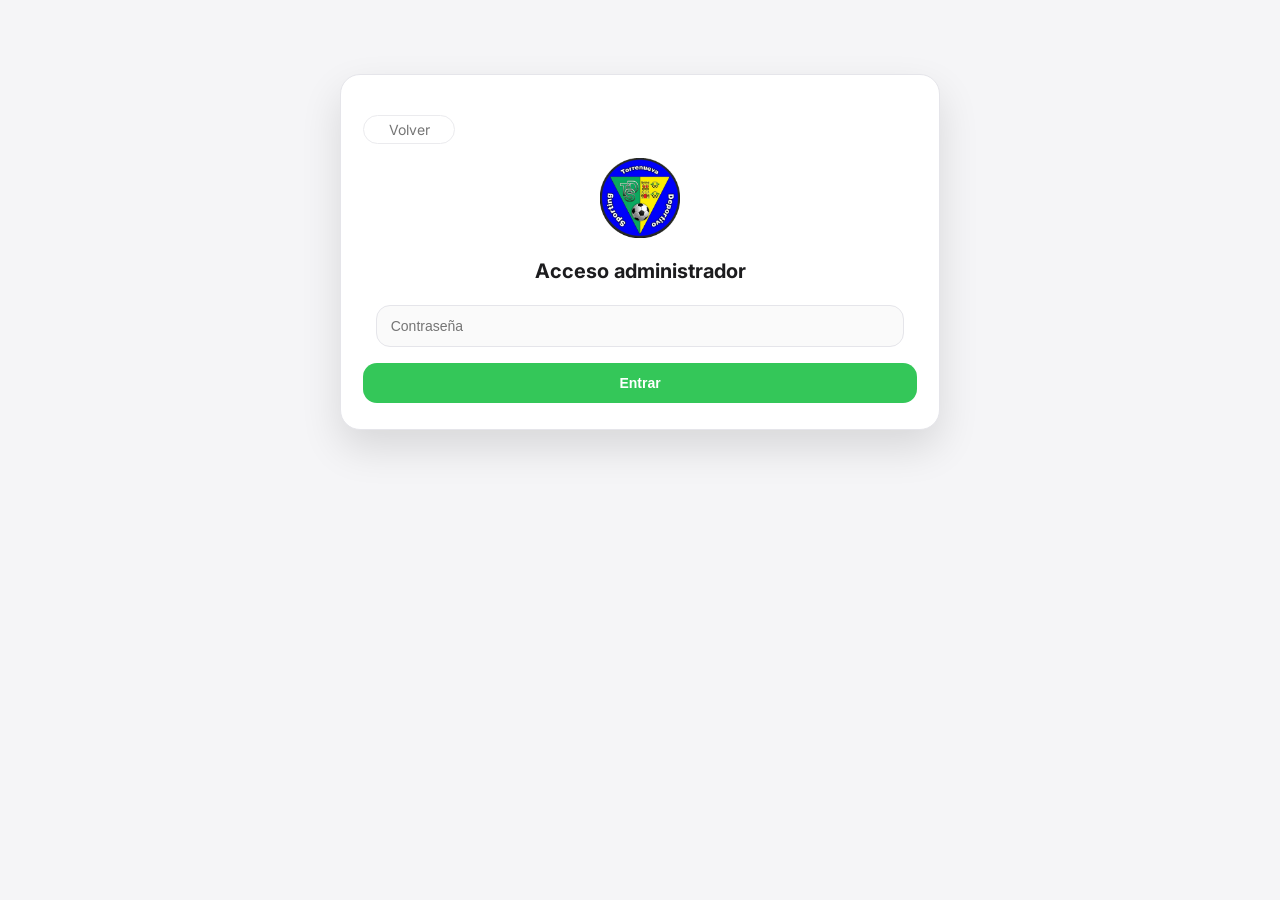
==== admin.html @ 83bc1b35 "Añadido el panel de control y el modal de la info de cada partido" ====
<!DOCTYPE html>
<html lang="es">
<head>
  <meta charset="UTF-8">
  <meta name="viewport" content="width=device-width, initial-scale=1.0">
  <link rel="icon" type="image/png" href="img/escudo-mid.png">
  <link rel="apple-touch-icon" sizes="180x180" href="img/marcadorIphone.png">
  
  <title>Panel Administrador · Sporting Torrenueva</title>

  <!-- CSS -->
  <link rel="stylesheet" href="assets/css/admin.css">

  <!-- Fuente -->
  <link rel="preconnect" href="https://fonts.googleapis.com">
  <link rel="preconnect" href="https://fonts.gstatic.com" crossorigin>
  <link href="https://fonts.googleapis.com/css2?family=Inter:wght@300;400;600;700&display=swap" rel="stylesheet">
</head>

<body>

  <div class="admin-wrap">

    <!-- LOGIN -->
    <div id="login-view" class="login-view">
      <a href="index.html" style="text-decoration: none;"><p style="color: #757575;
                                                                    border: 1px solid #ebebee;
                                                                    font-size: 14px;
                                                                    width: 80px;
                                                                    border-radius: 500px;
                                                                    padding: 5px;
                                                                    background-color: #fff;" >Volver</p></a>
      <img src="img/escudo-mid.png" width="80px" alt="Escudo del Club" style="cursor: pointer;">
      <h2>Acceso administrador</h2>

      <input type="password" id="admin-pass" placeholder="Contraseña">
      <button id="login-submit" class="btn">Entrar</button>
    </div>

    

    <!-- PANEL -->
    <div id="panel-view" class="panel-view" style="display:none;">
      <button id="logout-btn" class="flotar">Cerrar sesión</button>
           

      <div class="panel-header">
        <h2>Panel de resultados</h2>
        <button id="go-home-btn" class="logout-btn">Volver</button>
      </div>


      <!-- Selector de partido -->
      <label for="match-select">Seleccionar jornada:</label>
      <select id="match-select"></select>

      <!-- Resultado -->
      <label for="score-input">Resultado:</label>
      <input type="text" id="score-input" placeholder="Ej: 2-1">

      <!-- Goleadores -->
      <label for="scorers-input">Goleadores:</label>
      <input type="text" id="scorers-input" placeholder="Ej: Juan, Pedro">

      <!-- Resumen -->
      <label for="summary-input">Resumen del partido:</label>
      <textarea id="summary-input" placeholder="Escribe aquí el resumen..."></textarea>

      <!-- Guardar -->
      <button id="save-match" class="btn save-btn">Guardar cambios</button>
      

    </div>

  </div>

  <!-- JS -->
<script src="assets/js/load-json.js"></script>
<script src="assets/js/admin-access.js"></script>
<script src="assets/js/admin.js"></script>


</body>
</html>
---- assets/css/admin.css ----
/* ============================================================
   ADMIN PANEL — estilo unificado con el modal
   ============================================================ */

:root {
  --bg: #f5f5f7;
  --card: #ffffff;
  --line: #e5e5ea;
  --text: #1c1c1e;
  --sub: #8e8e93;
  --green: #34c759;
  --red: #ff3b30;
  --gold: #ffcc00;

  --radius: 20px;
  --shadow: 0 18px 40px rgba(0,0,0,0.12);
}

body {
  margin: 0;
  font-family: Inter, sans-serif;
  background: var(--bg);
  color: var(--text);
}

.admin-wrap {
  max-width: 600px;
  margin: 0 auto;
  padding: 24px;
}

/* ============================================================
   LOGIN VIEW
   ============================================================ */

.login-view {
  background: var(--card);
  padding: 26px 22px;
  border-radius: var(--radius);
  border: 1px solid var(--line);
  margin-top: 50px;
  text-align: center;
  box-shadow: var(--shadow);
  animation: fadeIn 0.25s ease-out;
}

.login-view h2 {
  margin-bottom: 22px;
  font-size: 20px;
  font-weight: 700;
}

.login-view input {
  width: 90%;
  padding: 12px 14px;
  font-size: 14px;
  border-radius: 14px;
  border: 1px solid var(--line);
  margin-bottom: 16px;
  background: #fafafa;
  transition: 0.15s ease;
}

.login-view input:focus {
  outline: none;
  border-color: var(--text);
  background: #fff;
}

.btn {
  padding: 12px 16px;
  border-radius: 14px;
  border: none;
  background: #34C759;
  color: #fff;
  font-size: 14px;
  cursor: pointer;
  width: 100%;
  font-weight: 600;
  transition: 0.15s ease;
}

.btn:hover {
  transform: translateY(-2px);
  box-shadow: 0 6px 14px rgba(0,0,0,0.15);
}

/* ============================================================
   PANEL VIEW
   ============================================================ */

.panel-view {
  position: relative; /* Necesario para el botón flotante */
  background: var(--card);
  padding: 26px 22px;
  border-radius: var(--radius);
  border: 1px solid var(--line);
  margin-top: 40px;
  box-shadow: var(--shadow);
  animation: fadeIn 0.25s ease-out;
}

/* ============================================================
   HEADER DEL PANEL
   ============================================================ */

.panel-header {
  display: flex;
  justify-content: space-between;
  align-items: center;
  margin-bottom: 22px;
}

.panel-header h2 {
  font-size: 18px;
  font-weight: 700;
}

/* ============================================================
   BOTÓN "VOLVER" — estilo secundario
   ============================================================ */

.logout-btn {
  padding: 8px 14px;
  border-radius: 999px;
  border: 1px solid var(--line);
  background: #fff;
  cursor: pointer;
  font-size: 13px;
  font-weight: 600;
  color: var(--text);
  transition: 0.15s ease;
}

.logout-btn:hover {
  background: var(--bg);
  color: var(--text);
  transform: translateY(-2px);
}



/* ============================================================
   BOTÓN "CERRAR SESIÓN" — acción crítica
   ============================================================ */

.flotar {
  position: absolute;
  top: -50px;
  right: 0px;

  background-color: var(--red);
  color: #fff;

  padding: 8px 14px;
  border-radius: 999px;
  border: none;

  cursor: pointer;
  font-size: 13px;
  font-weight: 600;

  box-shadow: 0 2px 6px rgba(0,0,0,0.15);
  transition: background 0.15s ease, transform 0.15s ease;
}

.flotar:hover {
  background-color: #d12a25;
  transform: translateY(-2px);
}

/* ============================================================
   FORM FIELDS
   ============================================================ */

label {
  display: block;
  margin-top: 18px;
  margin-bottom: 6px;
  font-size: 14px;
  font-weight: 600;
}

#match-select,
#score-input,
#scorers-input,
#summary-input {
  width: 90%;
  padding: 12px 14px;
  font-size: 14px;
  border-radius: 14px;
  border: 1px solid var(--line);
  background: #fafafa;
  transition: 0.15s ease;
}

#match-select:focus,
#score-input:focus,
#scorers-input:focus,
#summary-input:focus {
  outline: none;
  border-color: var(--text);
  background: #fff;
}

#summary-input {
  min-height: 130px;
  resize: none;
  line-height: 1.5;
}

/* ============================================================
   SAVE BUTTON
   ============================================================ */

.save-btn {
  margin-top: 24px;
  background: var(--green);
  color: #fff;
  font-weight: 650;
  padding: 12px 16px;
  border-radius: 14px;
  border: none;
  cursor: pointer;
  width: 100%;
  transition: 0.15s ease;
}

.save-btn:hover {
  transform: translateY(-2px);
  box-shadow: 0 6px 14px rgba(0,0,0,0.15);
}

/* ============================================================
   ANIMACIONES
   ============================================================ */

@keyframes fadeIn {
  from { opacity: 0; transform: translateY(10px); }
  to { opacity: 1; transform: translateY(0); }
}
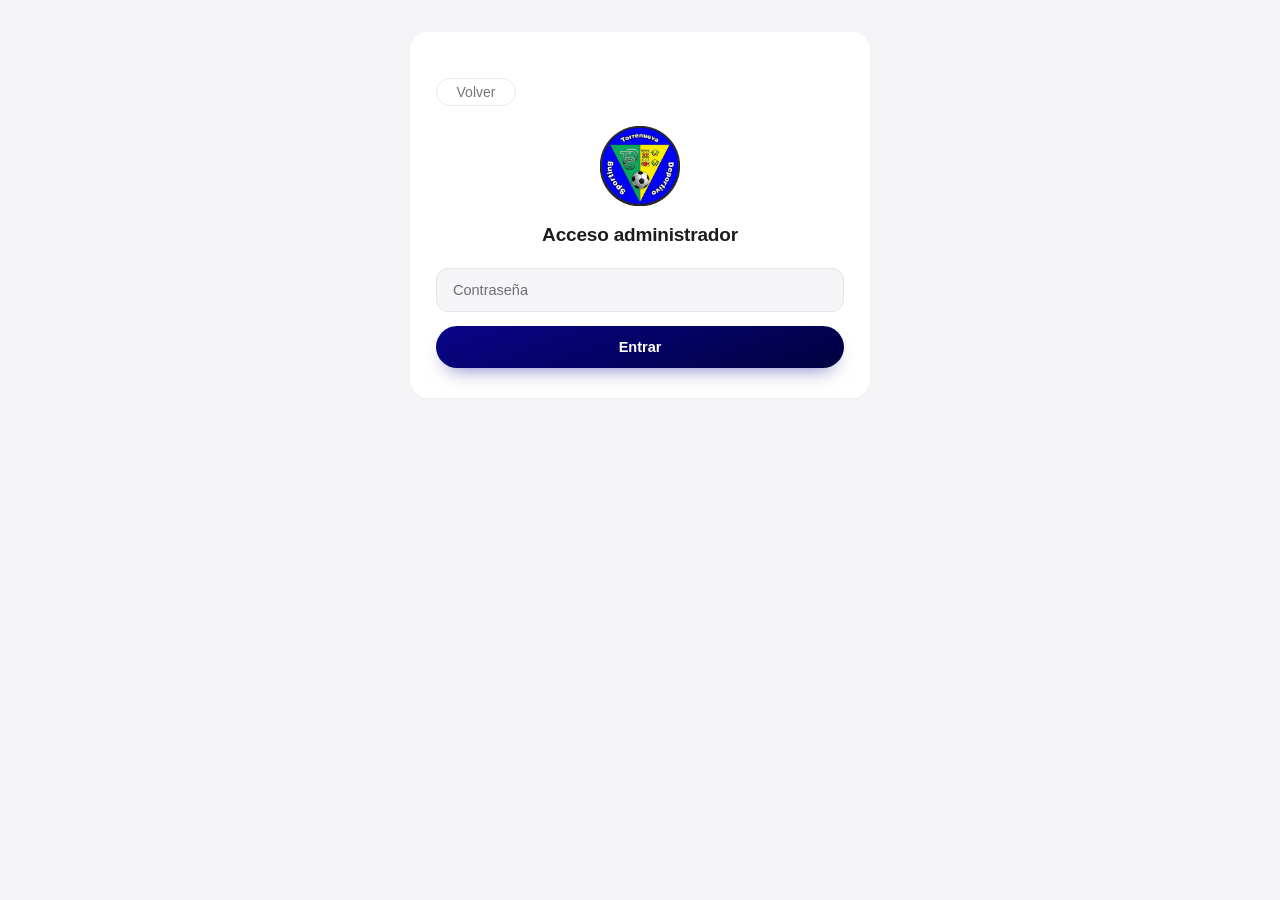
==== commit b55f3b51: "Añadido la opción de modificación de dia y hora en el panel de administración" ====
--- a/admin.html
+++ b/admin.html
@@ -10,6 +10,7 @@
 
   <!-- CSS -->
   <link rel="stylesheet" href="assets/css/admin.css">
+  <link rel="stylesheet" href="assets/css/style.css">
 
   <!-- Fuente -->
   <link rel="preconnect" href="https://fonts.googleapis.com">
@@ -41,18 +42,40 @@
 
     <!-- PANEL -->
     <div id="panel-view" class="panel-view" style="display:none;">
-      <button id="logout-btn" class="flotar">Cerrar sesión</button>
-           
+      <button id="logout-btn" class="flotar">Volver</button>
 
+       <div class="club-header">
+        <!-- IZQUIERDA: escudo + nombre -->
+        <div class="club-info">
+          <div class="crest">
+            <img src="img/escudo-mid.png" alt="Escudo Sporting Torrenueva">
+          </div>
+          <div>
+            <h1>Sporting Torrenueva</h1>
+            <p>2ª Autonómica · Castilla-La Mancha</p>
+          </div>
+        </div>
+        
+      </div>
+
+      <!-- ----------------------------- Botón de Volver
       <div class="panel-header">
         <h2>Panel de resultados</h2>
         <button id="go-home-btn" class="logout-btn">Volver</button>
       </div>
-
+      -->
 
       <!-- Selector de partido -->
       <label for="match-select">Seleccionar jornada:</label>
       <select id="match-select"></select>
+
+      <!-- Campos de edición de fecha y hora -->
+
+      <label for="match-date">Modificar día del partido</label>
+      <input type="date" id="match-date" class="panel-input">
+
+      <label for="match-time">Modificar hora del partido</label>
+      <input type="time" id="match-time" class="panel-input">
 
       <!-- Resultado -->
       <label for="score-input">Resultado:</label>
--- a/assets/css/admin.css
+++ b/assets/css/admin.css
@@ -1,126 +1,123 @@
-/* ============================================================
-   ADMIN PANEL — estilo unificado con el modal
-   ============================================================ */
-
-:root {
+:root{
   --bg: #f5f5f7;
   --card: #ffffff;
+  --ink: #1d1d1f;
+  --ink-soft: #6e6e73;
   --line: #e5e5ea;
-  --text: #1c1c1e;
-  --sub: #8e8e93;
-  --green: #34c759;
-  --red: #ff3b30;
-  --gold: #ffcc00;
-
-  --radius: 20px;
-  --shadow: 0 18px 40px rgba(0,0,0,0.12);
-}
-
-body {
-  margin: 0;
-  font-family: Inter, sans-serif;
-  background: var(--bg);
-  color: var(--text);
-}
-
-.admin-wrap {
-  max-width: 600px;
+  --green: #2805FB;
+  --green-deep: #00013f;
+  --green-tint: #e9f5eb;
+  --red-tint: #fdeceb;
+  --red: #c0392b;
+  --gold: #b8860b;
+  --radius: 18px;
+  --radius-sm: 12px;
+  font-family: -apple-system, BlinkMacSystemFont, "SF Pro Text", "Helvetica Neue", Arial, sans-serif;
+}
+
+*{ box-sizing: border-box; -webkit-font-smoothing: antialiased; }
+
+body{
+  margin:0;
+  background: var(--bg);
+  color: var(--ink);
+  padding: 32px 18px 80px;
+}
+
+.admin-wrap{
+  max-width: 460px;
   margin: 0 auto;
-  padding: 24px;
 }
 
 /* ============================================================
    LOGIN VIEW
    ============================================================ */
 
-.login-view {
-  background: var(--card);
-  padding: 26px 22px;
+.login-view{
+  background: var(--card);
   border-radius: var(--radius);
-  border: 1px solid var(--line);
-  margin-top: 50px;
+  padding: 32px 26px 30px;
+  box-shadow: 0 1px 3px rgba(0,0,0,0.04);
+  display: flex;
+  flex-direction: column;
+  align-items: center;
   text-align: center;
-  box-shadow: var(--shadow);
-  animation: fadeIn 0.25s ease-out;
-}
-
-.login-view h2 {
-  margin-bottom: 22px;
-  font-size: 20px;
-  font-weight: 700;
-}
-
-.login-view input {
-  width: 90%;
-  padding: 12px 14px;
-  font-size: 14px;
-  border-radius: 14px;
-  border: 1px solid var(--line);
-  margin-bottom: 16px;
-  background: #fafafa;
-  transition: 0.15s ease;
-}
-
-.login-view input:focus {
+  gap: 4px;
+}
+
+.login-view img{
+  border-radius: 16px;
+  margin: 6px 0 14px;
+}
+
+.login-view h2{
+  font-size: 19px;
+  font-weight: 650;
+  letter-spacing: -0.01em;
+  margin: 0 0 22px;
+  color: var(--ink);
+}
+
+.login-view input{
+  width: 100%;
+  padding: 13px 16px;
+  border-radius: var(--radius-sm);
+  border: 1px solid var(--line);
+  background: var(--bg);
+  font-size: 14.5px;
+  color: var(--ink);
+  margin-bottom: 14px;
   outline: none;
-  border-color: var(--text);
-  background: #fff;
-}
-
-.btn {
-  padding: 12px 16px;
-  border-radius: 14px;
+  transition: 0.15s ease;
+}
+
+.login-view input:focus{
+  border-color: var(--green);
+  background: var(--card);
+  box-shadow: 0 0 0 3px rgba(40,5,251,0.12);
+}
+
+.login-view input::placeholder{
+  color: var(--ink-soft);
+}
+
+/* Botón "Volver" en la esquina */
+.login-view > a{
+  align-self: flex-start;
+}
+
+/* ============================================================
+   BOTONES
+   ============================================================ */
+
+.btn{
+  width: 100%;
+  padding: 13px 16px;
   border: none;
-  background: #34C759;
+  border-radius: 999px;
+  background: linear-gradient(160deg, #090489 0%, #00013f 100%);
   color: #fff;
-  font-size: 14px;
+  font-size: 14.5px;
+  font-weight: 650;
   cursor: pointer;
-  width: 100%;
-  font-weight: 600;
-  transition: 0.15s ease;
-}
-
-.btn:hover {
+  box-shadow: 0 10px 20px -10px rgba(9,4,137,0.55);
+  transition: 0.15s ease;
+}
+
+.btn:hover{
   transform: translateY(-2px);
-  box-shadow: 0 6px 14px rgba(0,0,0,0.15);
-}
-
-/* ============================================================
-   PANEL VIEW
-   ============================================================ */
-
-.panel-view {
-  position: relative; /* Necesario para el botón flotante */
-  background: var(--card);
-  padding: 26px 22px;
-  border-radius: var(--radius);
-  border: 1px solid var(--line);
-  margin-top: 40px;
-  box-shadow: var(--shadow);
-  animation: fadeIn 0.25s ease-out;
-}
-
-/* ============================================================
-   HEADER DEL PANEL
-   ============================================================ */
-
-.panel-header {
-  display: flex;
-  justify-content: space-between;
-  align-items: center;
-  margin-bottom: 22px;
-}
-
-.panel-header h2 {
-  font-size: 18px;
-  font-weight: 700;
-}
-
-/* ============================================================
-   BOTÓN "VOLVER" — estilo secundario
-   ============================================================ */
-
-.logout-btn {
+  box-shadow: 0 14px 24px -10px rgba(9,4,137,0.6);
+}
+
+.btn:active{
+  transform: translateY(0);
+}
+
+.save-btn{
+  margin-top: 22px;
+}
+
+.logout-btn{
   padding: 8px 14px;
   border-radius: 999px;
   border: 1px solid var(--line);
@@ -128,64 +125,138 @@
   cursor: pointer;
   font-size: 13px;
   font-weight: 600;
-  color: var(--text);
-  transition: 0.15s ease;
-}
-
-.logout-btn:hover {
-  background: var(--bg);
-  color: var(--text);
+  color: var(--ink);
+  transition: 0.15s ease;
+}
+
+.logout-btn:hover{
+  background: var(--bg);
   transform: translateY(-2px);
 }
 
-
-
-/* ============================================================
-   BOTÓN "CERRAR SESIÓN" — acción crítica
-   ============================================================ */
-
-.flotar {
-  position: absolute;
-  top: -50px;
-  right: 0px;
-
-  background-color: var(--red);
-  color: #fff;
-
-  padding: 8px 14px;
-  border-radius: 999px;
-  border: none;
-
-  cursor: pointer;
-  font-size: 13px;
-  font-weight: 600;
-
-  box-shadow: 0 2px 6px rgba(0,0,0,0.15);
-  transition: background 0.15s ease, transform 0.15s ease;
-}
-
-.flotar:hover {
-  background-color: #d12a25;
+.flotar{
+    padding: 8px 14px;
+    border-radius: 999px;
+    border: 1px solid var(--line);
+    background: #fff;
+    cursor: pointer;
+    font-size: 12.5px;
+    font-weight: 600;
+    color: var(--red);
+    box-shadow: 0 1px 3px rgba(0, 0, 0, 0.06);
+    transition: 0.15s ease;
+    margin: 0px 10px 20px 0px;
+    z-index: 5;
+}
+
+.flotar:hover{
+  background: var(--red-tint);
   transform: translateY(-2px);
 }
 
 /* ============================================================
-   FORM FIELDS
-   ============================================================ */
-
-label {
+   PANEL VIEW
+   ============================================================ */
+
+.panel-view{
+  position: relative;
+  background: var(--card);
+  border-radius: var(--radius);
+  padding: 58px 24px 24px;
+  box-shadow: 0 1px 3px rgba(0,0,0,0.04);
+}
+
+.panel-header{
+  display: flex;
+  align-items: center;
+  justify-content: space-between;
+  margin-bottom: 22px;
+  padding-bottom: 16px;
+  border-bottom: 1px solid var(--line);
+}
+
+.panel-header h2{
+  font-size: 20px;
+  font-weight: 650;
+  letter-spacing: -0.02em;
+  margin: 0;
+  color: var(--ink);
+}
+
+.panel-view label{
+  display: block;
+  font-size: 12.5px;
+  font-weight: 700;
+  text-transform: uppercase;
+  letter-spacing: 0.04em;
+  color: var(--ink-soft);
+  margin: 18px 0 8px;
+}
+
+.panel-view label:first-of-type{
+  margin-top: 0;
+}
+
+.panel-view select,
+.panel-view input[type="text"],
+.panel-view textarea{
+  width: 100%;
+  padding: 12px 14px;
+  border-radius: var(--radius-sm);
+  border: 1px solid var(--line);
+  background: var(--bg);
+  font-size: 14px;
+  color: var(--ink);
+  outline: none;
+  transition: 0.15s ease;
+  font-family: inherit;
+}
+
+.panel-view select:focus,
+.panel-view input[type="text"]:focus,
+.panel-view textarea:focus{
+  border-color: var(--green);
+  background: var(--card);
+  box-shadow: 0 0 0 3px rgba(40,5,251,0.12);
+}
+
+.panel-view textarea{
+  min-height: 100px;
+  resize: vertical;
+  line-height: 1.5;
+}
+
+.panel-view select{
+  appearance: none;
+  background-image: url("data:image/svg+xml;utf8,<svg xmlns='http://www.w3.org/2000/svg' width='14' height='14' viewBox='0 0 24 24' fill='none' stroke='%236e6e73' stroke-width='2.5' stroke-linecap='round' stroke-linejoin='round'><polyline points='6 9 12 15 18 9'></polyline></svg>");
+  background-repeat: no-repeat;
+  background-position: right 14px center;
+  padding-right: 34px;
+}
+
+@media (max-width: 380px){
+  .admin-wrap{ max-width: 100%; }
+  .login-view{ padding: 26px 20px 24px; }
+  .panel-view{ padding: 22px 18px 20px; }
+}
+
+/* ============================================================
+   CAMPOS NUEVOS: Fecha y hora del partido
+   ============================================================ */
+
+label[for="match-date"],
+label[for="match-time"] {
   display: block;
   margin-top: 18px;
   margin-bottom: 6px;
   font-size: 14px;
   font-weight: 600;
-}
-
-#match-select,
-#score-input,
-#scorers-input,
-#summary-input {
-  width: 90%;
+  color: var(--ink-soft);
+}
+
+#match-date,
+#match-time {
+  width: 100%;
   padding: 12px 14px;
   font-size: 14px;
   border-radius: 14px;
@@ -194,48 +265,9 @@
   transition: 0.15s ease;
 }
 
-#match-select:focus,
-#score-input:focus,
-#scorers-input:focus,
-#summary-input:focus {
+#match-date:focus,
+#match-time:focus {
   outline: none;
   border-color: var(--text);
   background: #fff;
 }
-
-#summary-input {
-  min-height: 130px;
-  resize: none;
-  line-height: 1.5;
-}
-
-/* ============================================================
-   SAVE BUTTON
-   ============================================================ */
-
-.save-btn {
-  margin-top: 24px;
-  background: var(--green);
-  color: #fff;
-  font-weight: 650;
-  padding: 12px 16px;
-  border-radius: 14px;
-  border: none;
-  cursor: pointer;
-  width: 100%;
-  transition: 0.15s ease;
-}
-
-.save-btn:hover {
-  transform: translateY(-2px);
-  box-shadow: 0 6px 14px rgba(0,0,0,0.15);
-}
-
-/* ============================================================
-   ANIMACIONES
-   ============================================================ */
-
-@keyframes fadeIn {
-  from { opacity: 0; transform: translateY(10px); }
-  to { opacity: 1; transform: translateY(0); }
-}
--- a/assets/css/style.css
+++ b/assets/css/style.css
@@ -0,0 +1,611 @@
+:root{
+    --bg: #f5f5f7;
+    --card: #ffffff;
+    --ink: #1d1d1f;
+    --ink-soft: #6e6e73;
+    --line: #e5e5ea;
+    --green: #2805FB;
+    --green-deep: #00013f;
+    --green-tint: #e9f5eb;
+    --red-tint: #fdeceb;
+    --red: #c0392b;
+    --gold: #b8860b;
+    --radius: 18px;
+    --radius-sm: 12px;
+    font-family: -apple-system, BlinkMacSystemFont, "SF Pro Text", "Helvetica Neue", Arial, sans-serif;
+  }
+
+  *{ box-sizing: border-box; -webkit-font-smoothing: antialiased; }
+
+  body{
+    margin:0;
+    background: var(--bg);
+    color: var(--ink);
+    padding: 32px 18px 80px;
+  }
+
+  .wrap{ max-width: 640px; margin: 0 auto; }
+/* Header */
+.club-header {
+  display: flex;
+  align-items: center;
+  justify-content: space-between; /* ← CLAVE */
+  margin-bottom: 28px;
+  padding: 0 4px;
+}
+
+/* Agrupa escudo + nombre */
+.club-info {
+  display: flex;
+  align-items: center;
+  gap: 14px;
+}
+
+/* Escudo */
+.crest {
+  width: 46px;
+  height: 46px;
+  border-radius: 12px;
+  overflow: hidden;
+  display: flex;
+  align-items: center;
+  justify-content: center;
+  flex-shrink: 0;
+}
+
+.crest img {
+  width: 100%;
+  height: 100%;
+  object-fit: cover;
+}
+
+/* Nombre del club */
+.club-header h1 {
+  font-size: 19px;
+  font-weight: 650;
+  margin: 0;
+  letter-spacing: -0.01em;
+}
+
+.club-header p {
+  margin: 2px 0 0;
+  font-size: 13px;
+  color: var(--ink-soft);
+}
+
+/* Botón Admin */
+
+/* Botón Admin como icono */
+.login-icon-btn {
+  background: #fff;
+  border: 1px solid var(--line);
+  border-radius: 999px;
+  padding: 10px 10px;
+  cursor: pointer;
+  transition: 0.15s ease;
+  display: flex;
+  align-items: center;
+  justify-content: center;
+}
+
+.login-icon-btn:hover {
+  background: var(--bg);
+  transform: translateY(-2px);
+}
+
+/* Icono SVG */
+.login-icon {
+  width: 20px;
+  height: 20px;
+  fill: var(--text);
+}
+
+
+/*Anterior Btn admin*/
+.login-btn {
+  padding: 8px 14px;
+  border-radius: 999px;
+  border: 1px solid var(--line);
+  background: #fff;
+  cursor: pointer;
+  font-size: 13px;
+  font-weight: 600;
+  color: var(--text);
+  transition: 0.15s ease;
+}
+
+.login-btn:hover {
+  background: var(--bg);
+  transform: translateY(-2px);
+}
+
+
+  /* Hero: próximo partido */
+  .hero{
+    background: linear-gradient(160deg, #090489 0% 0%, #00013f 100%);
+    border-radius: 24px;
+    padding: 26px 24px 24px;
+    color: white;
+    box-shadow: 0 10px 30px -12px rgba(31,92,41,0.55);
+    margin-bottom: 34px;
+  }
+  .hero-label{
+    font-size: 13px;
+    font-weight: 600;
+    opacity: 0.85;
+    margin: 0 0 18px;
+  }
+  .hero-teams{
+    display:flex;
+    align-items:center;
+    justify-content:space-between;
+    gap: 10px;
+  }
+  .hero-team{
+    flex: 1;
+    display:flex;
+    flex-direction:column;
+    align-items:center;
+    gap: 10px;
+    text-align:center;
+  }
+  .hero-badge{
+    width:56px; height:56px;
+    border-radius: 50%;
+    background: rgba(255,255,255,0.16);
+    display:flex; align-items:center; justify-content:center;
+    font-weight:700;
+    font-size: 15px;
+    border: 1px solid rgba(255,255,255,0.25);
+  }
+  .hero-team.us .hero-badge{
+    background: white;
+    color: var(--green-deep);
+  }
+  .hero-team span{
+    font-size: 13.5px;
+    font-weight: 600;
+    line-height: 1.25;
+  }
+  .hero-mid{
+    display:flex;
+    flex-direction:column;
+    align-items:center;
+    gap: 4px;
+    min-width: 74px;
+  }
+  .hero-vs{
+    font-size: 12px;
+    opacity: 0.7;
+    font-weight: 600;
+  }
+  .hero-date{
+    font-size: 21px;
+    font-weight: 700;
+    letter-spacing: -0.02em;
+  }
+  .hero-time{
+    font-size: 12px;
+    opacity: 0.85;
+  }
+  .hero-foot{
+    display:flex;
+    justify-content: space-between;
+    align-items:center;
+    margin-top: 22px;
+    padding-top: 16px;
+    border-top: 1px solid rgba(255,255,255,0.2);
+    font-size: 12.5px;
+  }
+  .hero-foot .comp{ opacity: 0.85; }
+  .hero-foot .countdown{
+    background: rgba(255,255,255,0.18);
+    padding: 5px 11px;
+    border-radius: 100px;
+    font-weight: 600;
+  }
+
+  /* Section title */
+  .section-title{
+    font-size: 22px;
+    font-weight: 650;
+    letter-spacing: -0.02em;
+    margin: 0 0 4px;
+    padding: 0 4px;
+  }
+  .section-sub{
+    font-size: 13.5px;
+    color: var(--ink-soft);
+    margin: 0 0 16px;
+    padding: 0 4px;
+  }
+
+  /* Filter pills */
+  .filters{
+    display:flex;
+    gap: 8px;
+    margin-bottom: 20px;
+    padding: 0 4px;
+  }
+  .pill{
+    border: none;
+    background: var(--card);
+    color: var(--ink);
+    font-size: 13px;
+    font-weight: 600;
+    padding: 8px 15px;
+    border-radius: 100px;
+    cursor: pointer;
+    box-shadow: 0 1px 2px rgba(0,0,0,0.05);
+    transition: background 0.15s ease, color 0.15s ease;
+  }
+  .pill.active{
+    background: var(--ink);
+    color: white;
+  }
+
+  /* Month groups */
+  .month-group{ margin-bottom: 22px; }
+  .month-label{
+    font-size: 12.5px;
+    font-weight: 700;
+    text-transform: uppercase;
+    letter-spacing: 0.04em;
+    color: var(--ink-soft);
+    margin: 0 0 8px;
+    padding: 0 8px;
+  }
+
+  .match-list{
+    background: var(--card);
+    border-radius: var(--radius);
+    overflow: hidden;
+    box-shadow: 0 1px 3px rgba(0,0,0,0.04);
+  }
+
+  .match-row{
+    display:flex;
+    align-items:center;
+    gap: 12px;
+    padding: 13px 16px;
+    border-bottom: 1px solid var(--line);
+  cursor: pointer;
+  }
+  .match-row:last-child{ border-bottom: none; }
+
+  .jday{
+    width: 30px;
+    flex-shrink:0;
+    font-size: 12px;
+    font-weight: 700;
+    color: var(--ink-soft);
+    text-align:center;
+  }
+
+  .match-teams{
+    flex: 1;
+    min-width: 0;
+    display:flex;
+    flex-direction: column;
+    gap: 3px;
+  }
+  .team-line{
+    display:flex;
+    align-items:center;
+    gap: 6px;
+    font-size: 14px;
+    color: var(--ink);
+    white-space: nowrap;
+    overflow: hidden;
+    text-overflow: ellipsis;
+  }
+  .team-line.us{ font-weight: 650; }
+  .team-line .tag{
+    font-size: 10px;
+    font-weight: 700;
+    color: white;
+    background: green;
+    padding: 1px 6px;
+    border-radius: 5px;
+    flex-shrink: 0;
+  }
+
+  .match-right{
+    flex-shrink:0;
+    text-align:right;
+    display:flex;
+    flex-direction:column;
+    align-items:flex-end;
+    gap: 3px;
+    min-width: 58px;
+  }
+  .match-date{
+    font-size: 12.5px;
+    color: var(--ink-soft);
+    font-weight: 600;
+  }
+  .match-score{
+    font-size: 15px;
+    font-weight: 700;
+  }
+  .match-score.win{ color: var(--green); }
+  .match-score.loss{ color: var(--red); }
+  .match-score.draw{ color: var(--gold); }
+
+  .result-dot{
+    width: 7px; height: 7px;
+    border-radius: 50%;
+    flex-shrink: 0;
+  }
+  .dot-win{ background: var(--green); }
+  .dot-loss{ background: var(--red); }
+  .dot-draw{ background: var(--gold); }
+
+  footer{
+    text-align:center;
+    font-size: 11.5px;
+    color: var(--ink-soft);
+    margin-top: 30px;
+    padding: 0 20px;
+    line-height: 1.5;
+  }
+
+  @media (max-width: 380px){
+    .hero-badge{ width:48px; height:48px; font-size:13px; }
+    .hero-date{ font-size: 18px; }
+  }
+
+.hero .badge-img{
+  width: 100%;
+  height: 100%;
+  object-fit: contain;
+}
+
+
+.badge-img{
+  width: 22px;
+  height: 22px;
+  object-fit: contain;
+}
+
+.match-score {
+  display: flex;
+  align-items: center;
+  gap: 6px; /* separación entre punto y texto */
+}
+
+
+.match-score.win{ color: #008000; }
+.match-score.loss{ color: var(--red); }
+.match-score.draw{ color: var(--gold); }
+
+.result-dot{
+  width: 7px;
+  height: 7px;
+  border-radius: 50%;
+  flex-shrink: 0;
+}
+
+.dot-win{ background: #008000; }
+.dot-loss{ background: var(--red); }
+.dot-draw{ background: var(--gold); }
+
+/* ============================================================
+   BOTÓN ADMIN (INDEX)
+   ============================================================ */
+
+#login-btn{
+  margin-top: 18px;
+  margin-bottom: 10px;
+  padding: 10px 10px;
+  border-radius: 999px;
+  border: 1px solid var(--line);
+  background: #fff;
+  color: var(--ink-soft);
+  font-size: 12px;
+  font-weight: 600;
+  cursor: pointer;
+  display: inline-flex;
+  align-items: center;
+  gap: 6px;
+}
+
+#login-btn:hover{
+  background: #f0f0f5;
+}
+
+
+/* ============================================================
+   MODAL PARTIDO — versión mejorada
+   ============================================================ */
+
+.disabled-vote {
+  opacity: 0.4;
+  cursor: not-allowed;
+  pointer-events: none;
+}
+
+
+#match-modal {
+  position: fixed;
+  inset: 0;
+  background: rgba(0,0,0,0.45);
+  backdrop-filter: blur(4px);
+  display: none;
+  align-items: center;
+  justify-content: center;
+  z-index: 50;
+  animation: modalFadeIn 0.25s ease-out;
+}
+
+/* Animación suave */
+@keyframes modalFadeIn {
+  from { opacity: 0; }
+  to { opacity: 1; }
+}
+
+.modal-content {
+  background: var(--card);
+  border-radius: 22px;
+  padding: 22px 20px 20px;
+  max-width: 520px;
+  width: calc(100% - 40px);
+  box-shadow: 0 18px 40px rgba(0,0,0,0.22);
+  transform: translateY(10px);
+  animation: modalSlideUp 0.25s ease-out;
+}
+
+@keyframes modalSlideUp {
+  from { transform: translateY(30px); opacity: 0; }
+  to { transform: translateY(0); opacity: 1; }
+}
+
+/* Header */
+.modal-header {
+  display: flex;
+  justify-content: space-between;
+  align-items: center;
+  margin-bottom: 14px;
+}
+
+#modal-title {
+  font-size: 17px;
+  font-weight: 700;
+  margin: 0;
+  color: var(--ink);
+  margin-right: 20px;
+}
+
+/* Botón cerrar */
+#modal-close {
+  border: none;
+  background: red;
+  border-radius: 100px;
+  width: 30px;
+  font-size: 20px;
+  cursor: pointer;
+  color: #ffffff;
+  padding: 4px;
+  transition: 0.15s ease;
+  position: absolute;
+  right: 20px;
+  top: 18px;
+}
+
+#modal-close:hover {
+  color: #fff;
+  transform: scale(1.15);
+}
+
+/* Body */
+.modal-body {
+  font-size: 14px;
+  color: var(--ink);
+  display: flex;
+  flex-direction: column;
+  gap: 10px;
+  margin-bottom: 18px;
+}
+
+#modal-score {
+  font-weight: 650;
+  font-size: 15px;
+}
+
+#modal-summary {
+  line-height: 1.5;
+  color: var(--ink-soft);
+}
+
+#modal-scorers {
+  font-size: 13.5px;
+  color: var(--ink-soft);
+}
+
+/* Votación */
+.modal-vote-title {
+  margin-top: 12px;
+  font-size: 14px;
+  font-weight: 650;
+  color: var(--ink);
+}
+
+.vote-row {
+  display: flex;
+  gap: 10px;
+  margin-top: 10px;
+}
+
+.vote-btn {
+  flex: 1;
+  border: none;
+  border-radius: 999px;
+  padding: 10px 12px;
+  font-size: 13.5px;
+  font-weight: 600;
+  cursor: pointer;
+  background: var(--bg);
+  color: var(--ink-soft);
+  transition: 0.15s ease;
+}
+
+/* Hover general */
+.vote-btn:hover {
+  transform: translateY(-2px);
+  box-shadow: 0 4px 10px rgba(0,0,0,0.12);
+}
+
+/* Colores específicos */
+.vote-btn[data-vote="malo"] {
+  background: var(--red-tint);
+  color: var(--red);
+}
+
+.vote-btn[data-vote="normal"] {
+  background: #f2f2f7;
+  color: var(--ink-soft);
+}
+
+.vote-btn[data-vote="bueno"] {
+  background: var(--green-tint);
+  color: var(--green-deep);
+}
+
+#vote-status {
+  margin-top: 10px;
+  font-size: 12.5px;
+  color: var(--ink-soft);
+}
+
+/* Estilos de la gráfica de los votos*/
+.vote-chart {
+  margin-top: 20px;
+  padding: 15px;
+  background: #f4f4f4;
+  border-radius: 8px;
+}
+
+.vote-bar {
+  height: 22px;
+  margin: 8px 0;
+  background: #ddd;
+  border-radius: 4px;
+  position: relative;
+  overflow: hidden;
+}
+
+.vote-bar-fill {
+  height: 100%;
+  background: #4a90e2;
+  width: 0%;
+  transition: width 0.4s ease;
+}
+
+.vote-bar-label {
+  position: absolute;
+  left: 10px;
+  top: 2px;
+  font-size: 13px;
+  font-weight: 600;
+  color: #fff;
+}
